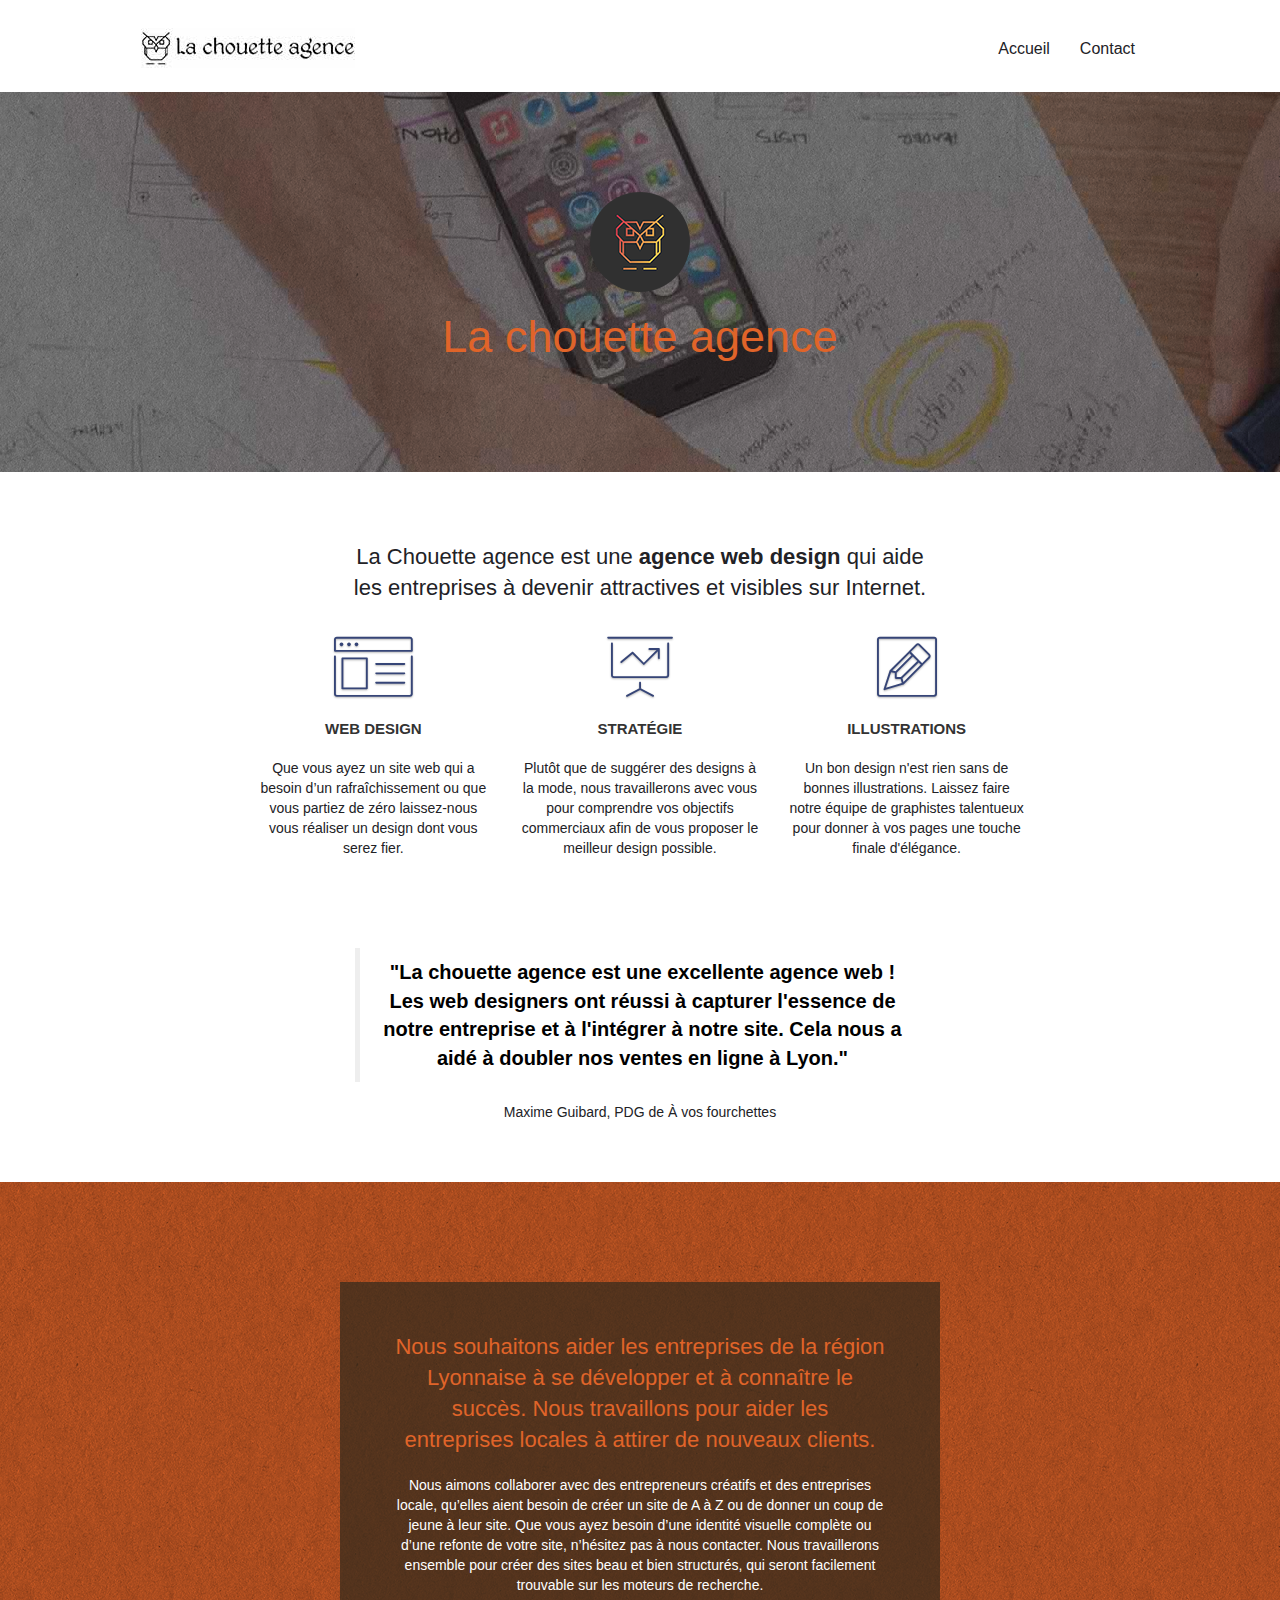
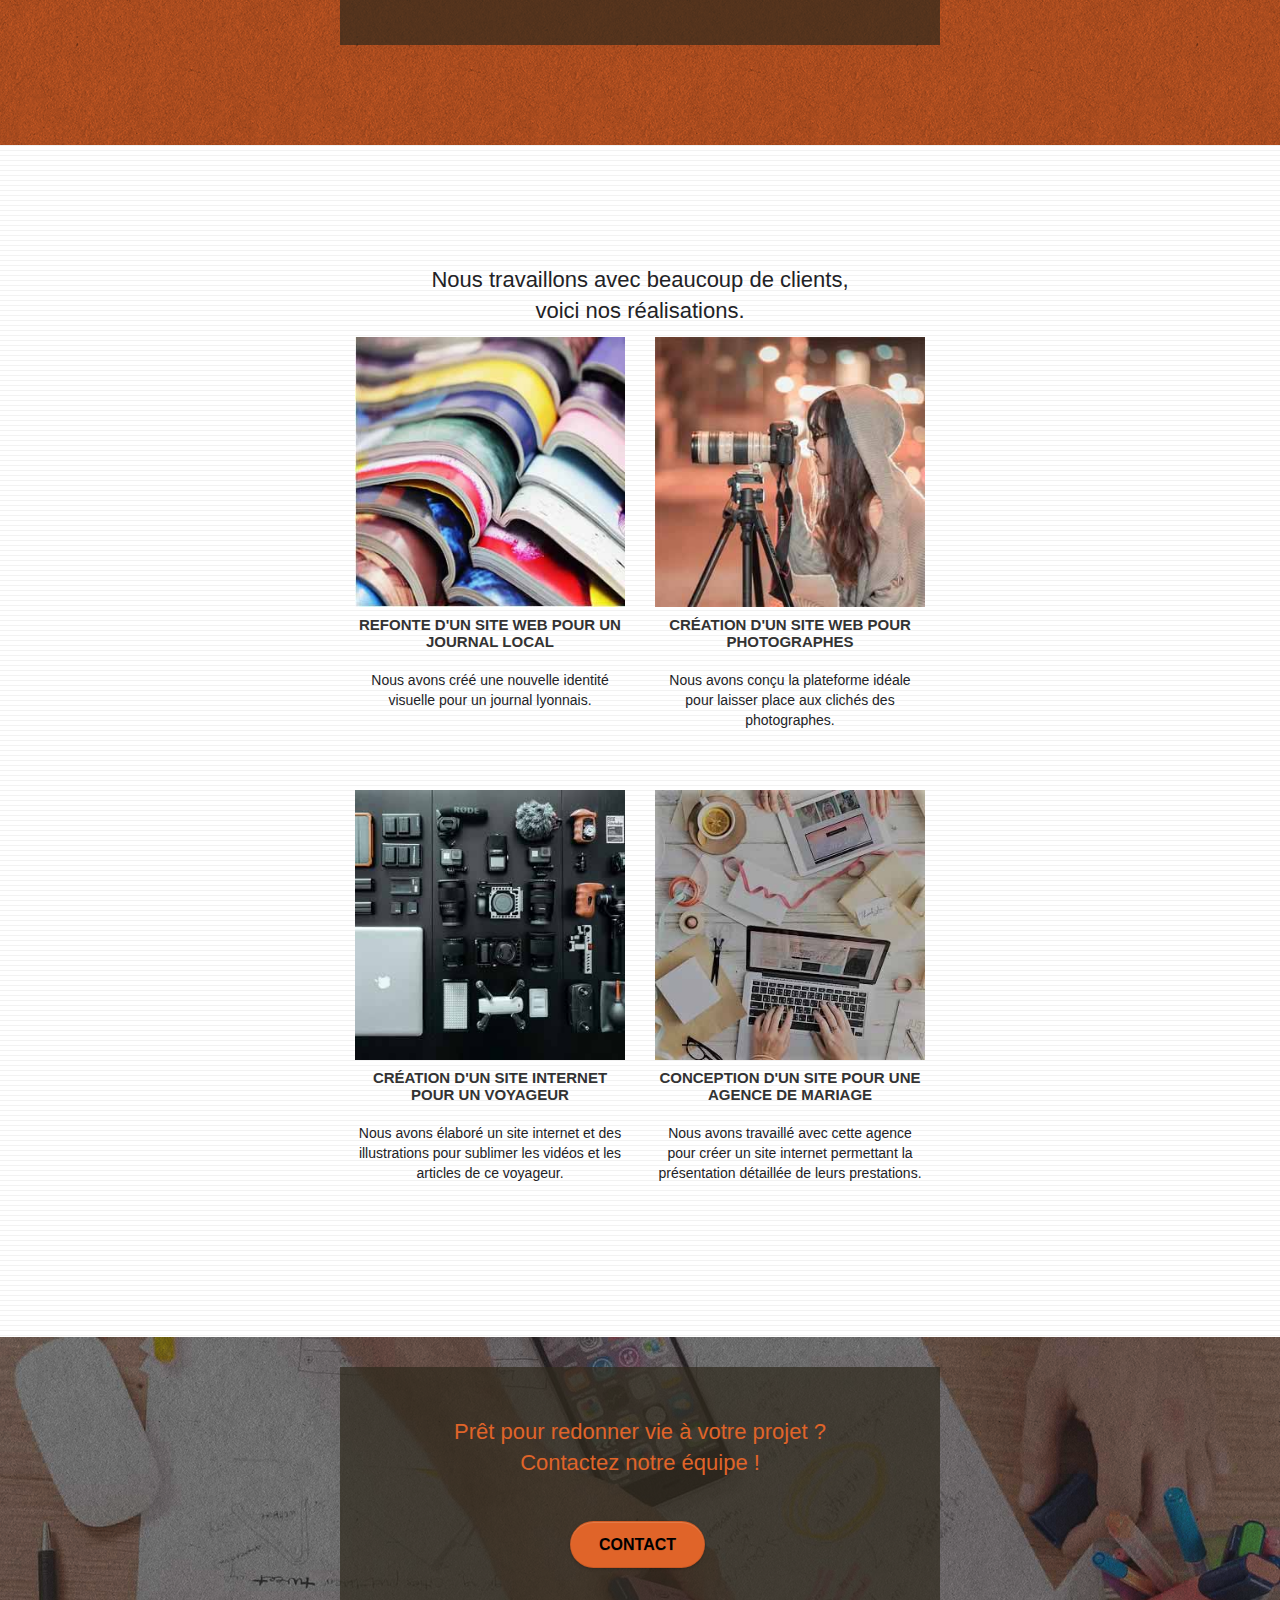
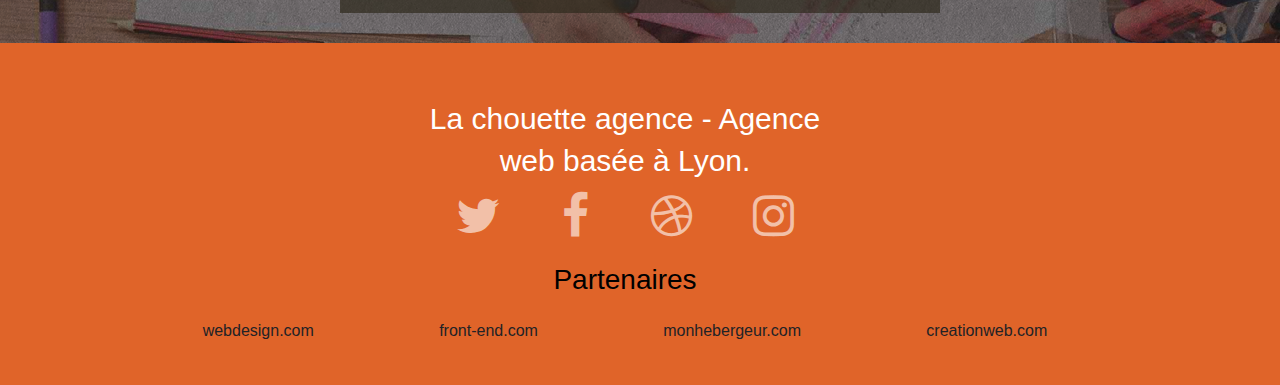
==== index.html @ 9fcbf075 "minify css" ====
<!doctype html>
<html lang="fr">
<head>
    <meta charset="utf-8">
    <meta name="keywords" content="agence design, web design, conception site web, Lyon, la chouette agence, agence web design, création site web, refonte site web, conception site internet ">
    <meta name="description" content="La Chouette Agence est une agence web design situé à Lyon. Vous souhaitez devenir attractif et visible sur Internet, attirer de nouveaux clients ? Notre équipe d'expert est à votre disposition pour vous conseiller.">
    <meta name="viewport" content="width=device-width, initial-scale=1.0, viewport-fit=cover">
    <link rel="shortcut icon" type="image/jpg" href="img/favicon.jpg">

    <link rel="stylesheet" type="text/css" href="css/bootstrap.min.css">
    <link rel="stylesheet" type="text/css" href="style.min.css">
    <link rel="stylesheet" type="text/css" href="css/font-awesome.min.css">
    <link rel="stylesheet" type="text/css" href="css/et-line.min.css">

    <script src="js/jquery-2.1.0.min.js" defer></script>
    <script src="js/bootstrap.min.js" defer></script>
    <script src="js/blocs.min.js" defer></script>

    <title>La Chouette Agence : Agence Web Design Lyonnaise</title>


    <!-- Analytics -->

    <!-- Analytics END -->

</head>
<body>
<!-- Principal conteneur -->
<div class="page-container">

    <!-- bloc-0 -->
    <header class="bloc bgc-white l-bloc " id="bloc-0" role="banner">
        <div class="container bloc-sm">
            <div class="navbar row">
                <div class="navbar-header">
                    <a role="button" class="navbar-brand" href="index.html"><img src="img/la-chouette-agence.jpg" alt="La chouette agence"/></a>
                    <button id="nav-toggle" type="button" class="ui-navbar-toggle navbar-toggle" data-toggle="collapse" data-target=".navbar-1" aria-label="bouton de navigation">
                        <span class="sr-only">Toggle navigation</span><span class="icon-bar"></span><span class="icon-bar"></span><span class="icon-bar"></span>
                    </button>
                </div>
                <nav class="collapse navbar-collapse navbar-1 special-dropdown-nav" role="navigation">
                    <ul class="site-navigation nav navbar-nav">
                        <li>
                            <a href="index.html">Accueil</a>
                        </li>
                        <li>
                            <a href="contact.html">Contact</a>
                        </li>
                    </ul>
                </nav>
            </div>
        </div>
    </header>
    <!-- bloc-0 END -->

    <!-- bloc-1-presentation -->
    <section role="region" aria-label="Bannière de présentation" class="bloc  bloc-lg bg-banniere  bg-t-edge bloc-bg-texture texture-paper b-parallax" id="bloc-1-hero">
        <img src="img/logo.png" class="center-block image-resize-mode" alt="Logo La Chouette Agence"/>
        <h1 class="text-center hero-bloc-text tc-white ">La chouette agence</h1>
    </section>
    <!-- bloc-1-presentation END -->

    <!-- bloc-2-services -->
    <section role="region" aria-label="services" class="bloc bgc-white l-bloc container bloc-md" id="bloc-2-services">

        <h2 class="col-sm-12 text-center">La Chouette agence est une <strong>agence web design</strong> qui aide<br> les entreprises à
            devenir attractives et visibles sur Internet.</h2>
        <div class="row voffset-lg med-width-whitespace">
            <article class="col-sm-4 text-center">
                <span class="et-icon-browser sm-shadow icon-dark-slate-blue icons icon-lg"></span>
                <h3 class="mg-md">Web design</h3>
                <p>Que vous ayez un site web qui a besoin d&rsquo;un rafraîchissement ou que vous partiez de zéro laissez-nous vous réaliser un design dont vous serez fier.</p>
            </article>
            <article class="col-sm-4 text-center">
                <span class="et-icon-presentation sm-shadow icon-dark-slate-blue icons icon-lg"></span>
                <h3 class="mg-md ">Stratégie</h3>
                <p>Plutôt que de suggérer des designs à la mode, nous travaillerons avec vous pour comprendre vos
                    objectifs commerciaux afin de vous proposer le meilleur design possible.</p>
            </article>
            <article class="col-sm-4 text-center">
                <span class="et-icon-edit sm-shadow icon-dark-slate-blue icons icon-lg"></span>
                <h3 class="mg-md">
                    Illustrations
                </h3>
                <p>Un bon design n'est rien sans de bonnes illustrations. Laissez faire notre équipe de graphistes talentueux pour donner à vos pages une touche finale d'élégance.</p>
            </article>
        </div>
        <article class="row voffset-lg voffset col-xs-12 col-md-8 col-md-offset-2 text-center">
            <blockquote>"La chouette agence est une excellente agence web ! Les web designers ont réussi à capturer l'essence de notre entreprise et à l'intégrer à notre site. Cela nous a aidé à doubler nos ventes en ligne à
                Lyon." </blockquote>
            <p>Maxime Guibard, PDG de À vos fourchettes</p>
        </article>
    </section>
    <!-- bloc-2-services END -->

    <!-- bloc-3-what-i-do -->
    <section role="region" aria-label="que faisons nous" class="bloc tc-white bgc-atomic-tangerine bg-presentation d-bloc bloc-bg-texture texture-paper b-parallax"
             id="bloc-3-what-i-do">
        <div class="container bloc-lg">
            <div class="row tight-width-whitespace black-background">
                <div class="col-sm-12">
                    <h2 class="mg-md text-center tc-white">
                        Nous souhaitons aider les entreprises de la région Lyonnaise à se développer et à connaître le
                        succès. Nous travaillons pour aider les entreprises locales à attirer de nouveaux clients.
                    </h2>
                    <p class="text-center white">
                        Nous aimons collaborer avec des entrepreneurs créatifs et des entreprises locale, qu’elles aient
                        besoin de créer un site de A à Z ou de donner un coup de jeune à leur site. Que vous ayez besoin
                        d’une identité visuelle complète ou d’une refonte de votre site, n’hésitez pas à nous contacter.
                        Nous travaillerons ensemble pour créer des sites beau et bien structurés, qui seront facilement
                        trouvable sur les moteurs de recherche.</p>
                </div>
            </div>
        </div>
    </section>
    <!-- bloc-3-what-i-do END -->

    <!-- bloc-4-portfolio -->
    <section role="region" aria-label="portfolio" class="bloc bgc-white bg-lines-h2-bg bg-repeat l-bloc" id="bloc-4-portfolio">
        <div class="container bloc-lg">
            <div class="col-sm-12">
                <h2 class="row text-center">Nous travaillons avec beaucoup de clients,<br>voici nos réalisations.</h2>
            </div>
            <div class="row tight-width-whitespace portfolio-row">
                <article class="col-sm-6">
                    <a href="#" data-lightbox="img/1.jpg" data-gallery-id="gallery-1"
                       data-caption="Refonte d'un site web pour un journal local" data-frame="snapshot-lb"><img
                            src="img/1.jpg" alt="Livres" class="img-responsive "/></a>
                    <h3 class="mg-md text-center">
                        Refonte d'un site web pour un journal local
                    </h3>
                    <p class="text-center">
                        Nous avons créé une nouvelle identité visuelle pour un journal lyonnais.
                    </p>
                </article>
                <article class="col-sm-6">
                    <a href="#" data-lightbox="img/2.jpg" data-gallery-id="gallery-1"
                       data-caption="Création d'un site web pour photographes" data-frame="snapshot-lb"><img
                            src="img/2.jpg"
                            class="img-responsive portfolio-thumb"
                            alt="Photographe"/></a>
                    <h3 class="mg-md text-center">
                        Création d'un site web pour photographes
                    </h3>
                    <p class="text-center">
                        Nous avons conçu la plateforme idéale pour laisser place aux clichés des photographes.
                    </p>
                </article>
            </div>
            <div class="row tight-width-whitespace portfolio-row">
                <article class="col-sm-6">
                    <a href="#" data-lightbox="img/3.jpg" data-gallery-id="gallery-1"
                       data-caption="Création d'un site internet pour un voyageur" data-frame="snapshot-lb"><img
                            src="img/3.jpg" class="img-responsive portfolio-thumb" alt="Matériel et composants"/></a>
                    <h3 class="mg-md text-center">
                        Création d'un site internet pour un voyageur
                    </h3>
                    <p class="text-center">
                        Nous avons élaboré un site internet et des illustrations pour sublimer les vidéos et les
                        articles de
                        ce voyageur.
                    </p>
                </article>
                <article class="col-sm-6">
                    <a href="#" data-lightbox="img/4.jpg" data-gallery-id="gallery-1"
                       data-caption="Conception d'un site pour une agence de mariage" data-frame="snapshot-lb"><img
                            src="img/4.jpg" class="img-responsive portfolio-thumb" alt="Travail sur ordinateur"/></a>
                    <h3 class="mg-md text-center">
                        Conception d'un site pour une agence de mariage
                    </h3>
                    <p class="text-center">
                        Nous avons travaillé avec cette agence pour créer un site internet permettant la présentation
                        détaillée de leurs prestations.
                    </p>
                </article>
            </div>
        </div>
    </section>
    <!-- bloc-4-portfolio END -->

    <!-- bloc-5-cta -->
    <section role="region" aria-label="Contactez nous" class="bloc bgc-dark-slate-blue bg-banniere d-bloc bloc-bg-texture texture-paper" id="bloc-5-cta">
        <div class=" container">
            <div class="row tight-width-whitespace black-background">
                <h2 class="row mg-md text-center tc-white">Prêt pour redonner vie à votre projet ?<br>Contactez notre équipe !</h2>
                <div class="col-sm-12 text-center">
                    <a href="contact.html" class="btn btn-atomic-tangerine btn-clean btn-rd btn-lg cta-hero">Contact</a>
                </div>
            </div>
        </div>
    </section>
    <!-- bloc-5-cta END -->

    <!-- Footer - bloc-8 -->
    <footer class="bloc bgc-atomic-tangerine d-bloc" id="bloc-8" role="contentinfo">
        <div class="container bloc-sm">
            <div class="row col-sm-12">

                <section role="region" aria-label="icon social" id="social_icon" class="row row-no-gutters social">
                    <h2 class="text-center white">La chouette agence - Agence web basée à Lyon.</h2>
                    <div id="social_icon_contenaire">
                        <div class=" text-center">
                            <a class="social" href="https://twitter.com" rel="noopener noreferrer" target="_blank"><span class="fa fa-twitter icon-md"></span></a>
                        </div>
                        <div class="text-center">
                            <a class="social" href="https://www.facebook.com" rel="noopener noreferrer" target="_blank"><span class="fa fa-facebook icon-md"></span></a>
                        </div>
                        <div class="text-center">
                            <a class="social" href="https://dribbble.com" rel="noopener noreferrer" target="_blank"><span class="fa fa-dribbble icon-md"></span></a>
                        </div>
                        <div class="text-center">
                            <a class="social" href="https://www.instagram.com" rel="noopener noreferrer" target="_blank"><span class="fa fa-instagram icon-md"></span></a>
                        </div>
                    </div>
                </section>
                <section role="region" aria-label="partenaire" id="partner" class="row">
                    <p class="text-center">Partenaires</p>
                    <ul class="text-center col-sm-12">
                        <li><a href="http://www.webdesign.com" target="_blank" rel="noopener noreferrer">webdesign.com</a></li>
                        <li><a href="http://www.front-end.com" target="_blank" rel="noopener noreferrer">front-end.com</a></li>
                        <li><a href="http://www.monhebergeur.com" target="_blank" rel="noopener noreferrer">monhebergeur.com</a></li>
                        <li><a href="http://www.creationweb.com" target="_blank" rel="noopener noreferrer">creationweb.com</a></li>
                    </ul>
                </section>
            </div>
        </div>
    </footer>
    <!-- Footer - bloc-8 END -->

</div>
<!-- Principal conteneur END -->


</body>
</html>
---- style.min.css ----
body{margin:0;padding:0;background:#fff;overflow-x:hidden;-webkit-font-smoothing:antialiased;-moz-osx-font-smoothing:grayscale}a,button{transition:all .3s ease-in-out;outline:0!important}a:hover{text-decoration:none;cursor:pointer}#page-loading-blocs-notifaction{position:fixed;top:0;bottom:0;width:100%;z-index:100000;background:#fff url(img/pageload-spinner.gif) no-repeat center center}.bloc{width:100%;clear:both;background:50% 50% no-repeat;padding:0 50px;-webkit-background-size:cover;-moz-background-size:cover;-o-background-size:cover;background-size:cover;position:relative}.bloc .container{padding-left:0;padding-right:0}.bloc-lg{padding:100px 50px}.bloc-md{padding:50px}.bloc-sm{padding:20px 50px}.bg-b-edge,.bg-bl-edge,.bg-br-edge,.bg-center,.bg-l-edge,.bg-r-edge,.bg-repeat,.bg-t-edge,.bg-tl-edge,.bg-tr-edge{-webkit-background-size:auto!important;-moz-background-size:auto!important;-o-background-size:auto!important;background-size:auto!important}.bg-repeat{background:repeat}.bg-t-edge{background:top no-repeat}.bloc-bg-texture::before{content:"";background-size:2px 2px;position:absolute;top:0;bottom:0;left:0;right:0}.texture-paper::before{background:url(img/texture-paper.png);background-size:280px 280px;z-index:-1}.b-parallax{background-attachment:fixed}.d-bloc{color:rgba(255,255,255,.7)}.d-bloc button:hover{color:rgba(255,255,255,.9)}.d-bloc .icon-round,.d-bloc .icon-rounded,.d-bloc .icon-semi-rounded-a,.d-bloc .icon-semi-rounded-b,.d-bloc .icon-square{border-color:rgba(255,255,255,.9)}.d-bloc .divider-h span{border-color:rgba(255,255,255,.2)}.d-bloc .a-btn,.d-bloc .navbar a,.d-bloc .navbar-brand,.d-bloc a .icon-lg,.d-bloc a .icon-md,.d-bloc a .icon-sm,.d-bloc a .icon-xl,.d-bloc h1 a,.d-bloc h2 a,.d-bloc h3 a,.d-bloc h4 a,.d-bloc h5 a,.d-bloc h6 a,.d-bloc p a{color:rgba(255,255,255,.6)}.d-bloc .a-btn:hover,.d-bloc .navbar a:hover,.d-bloc .navbar-brand:hover,.d-bloc a:hover .icon-lg,.d-bloc a:hover .icon-md,.d-bloc a:hover .icon-sm,.d-bloc a:hover .icon-xl,.d-bloc h1 a:hover,.d-bloc h2 a:hover,.d-bloc h3 a:hover,.d-bloc h4 a:hover,.d-bloc h5 a:hover,.d-bloc h6 a:hover,.d-bloc p a:hover{color:#fff}.d-bloc .navbar-toggle .icon-bar{background:#fff}.d-bloc .btn-wire,.d-bloc .btn-wire:hover{color:#fff;border-color:#fff}.d-bloc .panel{color:rgba(0,0,0,.5)}.d-bloc .panel button:hover{color:rgba(0,0,0,.7)}.d-bloc .panel icon{border-color:rgba(0,0,0,.7)}.d-bloc .panel .divider-h span{border-color:rgba(0,0,0,.1)}.d-bloc .panel .a-btn{color:rgba(0,0,0,.6)}.d-bloc .panel .a-btn:hover{color:#000}.d-bloc .panel .btn-wire,.d-bloc .panel .btn-wire:hover{color:rgba(0,0,0,.7);border-color:rgba(0,0,0,.3)}.d-bloc .panel,.l-bloc{color:rgba(0,0,0,.5)}.d-bloc .panel button:hover,.l-bloc button:hover{color:rgba(0,0,0,.7)}.l-bloc .icon-round,.l-bloc .icon-rounded,.l-bloc .icon-semi-rounded-a,.l-bloc .icon-semi-rounded-b,.l-bloc .icon-square{border-color:rgba(0,0,0,.7)}.d-bloc .panel .divider-h span,.l-bloc .divider-h span{border-color:rgba(0,0,0,.1)}.d-bloc .panel .a-btn,.l-bloc .a-btn,.l-bloc .navbar a,.l-bloc .navbar-brand,.l-bloc a .icon-lg,.l-bloc a .icon-md,.l-bloc a .icon-sm,.l-bloc a .icon-xl,.l-bloc h1 a,.l-bloc h2 a,.l-bloc h3 a,.l-bloc h4 a,.l-bloc h5 a,.l-bloc h6 a,.l-bloc p a{color:rgba(0,0,0,.6)}.d-bloc .panel .a-btn:hover,.l-bloc .a-btn:hover,.l-bloc .navbar a:hover,.l-bloc .navbar-brand:hover,.l-bloc a:hover .icon-lg,.l-bloc a:hover .icon-md,.l-bloc a:hover .icon-sm,.l-bloc a:hover .icon-xl,.l-bloc h1 a:hover,.l-bloc h2 a:hover,.l-bloc h3 a:hover,.l-bloc h4 a:hover,.l-bloc h5 a:hover,.l-bloc h6 a:hover,.l-bloc p a:hover{color:#000}.l-bloc .navbar-toggle .icon-bar{color:rgba(0,0,0,.6)}.d-bloc .panel .btn-wire,.d-bloc .panel .btn-wire:hover,.l-bloc .btn-wire,.l-bloc .btn-wire:hover{color:rgba(0,0,0,.7);border-color:rgba(0,0,0,.3)}.voffset{margin-top:30px}.voffset-lg{margin-top:80px}.row-no-gutters{margin-right:0;margin-left:0}.row.row-no-gutters>[class*=" col-"],.row.row-no-gutters>[class^=col-]{padding-right:0;padding-left:0}#bloc-1-hero h1{font-size:45px}.navbar{margin-bottom:0;z-index:1}.navbar-brand{height:auto;padding:3px 15px;font-size:25px;font-weight:400;font-weight:600;line-height:44px}.navbar-brand img{max-height:200px;margin:0 5px 0 0;display:inline}.navbar-brand img[src$=svg]{min-width:100px}.nav-center .navbar-brand img{margin:0}.navbar .nav{padding-top:2px;margin-right:-16px;float:right;z-index:1}.nav>li{float:left;margin-top:4px;font-size:16px}.navbar-nav .open .dropdown-menu>li>a{text-align:inherit}.nav>li a:focus,.nav>li a:hover{background:0 0}.navbar-toggle{margin:10px 10px 0 0;border:0}.navbar-toggle:hover{background:0 0!important}.navbar-toggle .icon-bar{background-color:rgba(0,0,0,.5);width:26px}.nav-invert .navbar .nav{float:left}.nav-invert .navbar-brand,.nav-invert .navbar-header{float:right;position:relative;z-index:2}@media (min-width:768px){.site-navigation{position:absolute;top:50%;right:20px;transform:translate(0,-50%);-webkit-transform:translateY(-50%)}.nav>li .dropdown-menu a,.nav>li .dropdown-menu a:hover{color:#484848}.nav-invert .site-navigation{left:0;right:0}.nav-center{text-align:center}.nav-center .navbar-header{width:100%}.nav-center .nav>li,.nav-center .navbar-brand,.nav-center .navbar-header{float:none;display:inline-block}.nav-center .site-navigation{position:relative;width:100%;right:0;margin-right:0;margin-top:20px}.nav-center.mini-nav .navbar-toggle{float:none;margin:10px auto 0}}.nav>li>.dropdown a{background:0 0!important;display:block;padding:14px 15px}nav .caret{margin:0 5px}.dropdown-menu .dropdown-menu{top:-8px;left:100%}.dropdown-menu .dropmenu-flow-right{top:100%;left:0;margin-left:-1px;border-top-left-radius:0;border-top-right-radius:0}.dropdown-menu .dropdown span{border:4px solid #000;border-top-color:transparent;border-right-color:transparent;border-bottom-color:transparent;margin:6px -5px 0 0!important;float:right}.mg-md{margin-top:10px;margin-bottom:20px}.mg-lg{margin-top:10px;margin-bottom:40px}.btn{margin:0 5px 5px 0}.btn.pull-right{margin:0 0 5px 5px}.btn-d,.btn-d:focus,.btn-d:hover{color:#fff;background:rgba(0,0,0,.3)}button{outline:0!important}.btn-rd{border-radius:40px}.btn-clean{border:1px solid rgba(0,0,0,.08);border-bottom-color:rgba(0,0,0,.1);text-shadow:0 1px 0 rgba(0,0,1,.1);box-shadow:0 1px 3px rgba(0,0,1,.25),inset 0 1px 0 0 rgba(255,255,255,.15)}.icon-md{font-size:48px!important}.icon-lg{font-size:60px!important}.sm-shadow{text-shadow:0 1px 2px rgba(0,0,0,.3)}.panel-sq,.panel-sq .panel-footer,.panel-sq .panel-heading{border-radius:0}.panel-rd{border-radius:30px}.panel-rd .panel-heading{border-radius:29px 29px 0 0}.panel-rd .panel-footer{border-radius:0 0 29px 29px}.form-control{border-color:rgba(0,0,0,.1);box-shadow:none}a[data-lightbox]{position:relative;display:block;text-align:center}a[data-lightbox]:hover::before{content:"+";font-family:HelveticaNeue-Light,"Helvetica Neue Light","Helvetica Neue",Helvetica,Arial;font-size:32px;width:50px;height:50px;margin-left:-25px;border-radius:50%;background:rgba(0,0,0,.6);color:#fff;font-weight:100;z-index:1;position:absolute;top:50%;transform:translateY(-50%);-webkit-transform:translateY(-50%)}a[data-lightbox]:hover img{opacity:.6;-webkit-animation-fill-mode:none;animation-fill-mode:none}#lightbox-modal{display:flex;align-items:center}#lightbox-modal .modal-dialog{width:90%;max-width:900px;margin:0 auto 0}#lightbox-modal .modal-dialog img{max-height:90vh;margin:0 auto}.lightbox-caption{padding:20px;color:#fff;background:rgba(0,0,0,.5);position:absolute;left:15px;right:15px;bottom:5px}.close-lightbox{color:#fff;font-size:30px;position:absolute;top:20px;right:20px;z-index:20;background:rgba(0,0,0,.5);border:none;line-height:30px;padding:0 9px 5px;opacity:.3}.close-lightbox:hover,.next-lightbox:hover,.prev-lightbox:hover{opacity:1;color:#fff}.next-lightbox,.prev-lightbox{font-size:20px;color:rgba(255,255,255,.9);background:rgba(0,0,0,.5);transition:all .2s ease-in-out;position:absolute;top:45%;z-index:1;opacity:.4}.next-lightbox{padding:6px 8px 1px 13px;right:25px}.prev-lightbox{padding:6px 13px 1px 10px;left:25px}.snapshot-lb .modal-body{padding-bottom:45px}.snapshot-lb .lightbox-caption{padding:0;color:rgba(0,0,0,.5);background:0 0}.btn,a,h1,h2,h3,h4,h5,h6,label,p{font-family:helvetica;font-weight:400;color:#222226!important}.container{max-width:1000px}.hero-bloc-text{font-size:45px}.hero-bloc-text-sub{font-size:36px}.statement-bloc-text{line-height:26px;font-style:italic;font-size:20px;text-align:center;font-weight:lighter;max-width:520px;margin:auto auto auto auto}p{font-size:14px}.tight-width-whitespace{max-width:600px;margin:auto auto auto auto}.h1{font-size:20px;font-family:"Open Sans"}.cta-hero{margin-top:22px;color:#fff!important;text-transform:uppercase;padding:12px 28px 12px 28px;font-size:16px;font-weight:700}.social{max-width:400px;margin:auto auto auto auto}h2{font-size:22px;line-height:1.4em}h3{font-size:15px;text-transform:uppercase;font-weight:700;color:#333!important}.med-width-whitespace{max-width:800px;margin:auto auto auto auto;box-shadow:0 0 0 #000}h1{color:#333!important}h4{color:#333!important}.icons{margin-bottom:14px;margin-top:24px}.white{color:#fff!important}.portfolio-thumb{margin-bottom:24px}.portfolio-row{margin-bottom:44px;margin-top:50px}.avatar{box-shadow:0 4px 9px rgba(0,0,0,.3)}.black-background{background-color:rgba(47,41,28,.7);padding:40px 40px 40px 40px}.bold-link{font-weight:900;text-decoration:underline!important}.bgc-white{background-color:#fff}.bgc-dark-slate-blue{background-color:#364577}.bgc-atomic-tangerine{background-color:#e06429}.tc-white{color:#e06429!important}.btn-atomic-tangerine{background:#e06429;color:#000!important}.btn-atomic-tangerine:hover{background:#773a13!important;color:#fff!important}.btn-atomic-tangerine:focus{background:#773a13!important;color:#fff!important}.ltc-white{color:#fff!important}.ltc-white:hover{color:#ccc!important}.ltc-atomic-tangerine{color:#e06429!important}.ltc-atomic-tangerine:hover{color:#c27956!important}.icon-dark-slate-blue{color:#364577!important;border-color:#364577!important}.bg-dots-bg{background-image:url(img/dots-bg.png);z-index:1}.bg-lines-h2-bg{background-image:url(img/lines-h2-bg.png)}.bg-banniere{background-image:url(img/la-chouette-agence-banniere.jpg);z-index:0}.bg-presentation{background-image:url(img/image-de-presentation.jpg);z-index:0}header .navbar-header a:focus{border:solid #000 1px}nav a:focus,nav a:hover{background:#e06429!important}#bloc-2-services article:last-child blockquote{font-weight:700;font-size:20px;color:#000}#bloc-2-services article:last-child p{font-size:14px}#form_1{width:65%;margin:0 auto 30px}#bloc-4-portfolio img{margin:auto}footer ul{display:flex;flex-direction:row;justify-content:space-around;flex-wrap:wrap;list-style:none}footer h2{font-size:30px}footer p{font-size:28px;color:#000!important}#social_icon{display:flex;flex-wrap:wrap;margin-top:15px;margin-bottom:20px}#social_icon_contenaire{width:100%;display:flex;justify-content:space-around}a.social:focus span{color:#fff}#partner a{display:inline-block;font-size:16px;height:45px;padding:10px}#partner a:hover{text-decoration:underline}a[data-lightbox]:focus img{opacity:.6}#bloc-5-cta .container{padding:30px 0}#bloc-6 .container{padding:100px 0}@media (max-width:1024px){.bloc{padding-left:20px;padding-right:20px}.bloc-tile-2.full-width-bloc .container,.bloc-tile-3.full-width-bloc .container,.bloc-tile-4.full-width-bloc .container,.bloc.full-width-bloc{padding-left:0;padding-right:0}}@media (max-width:992px) and (min-width:768px){.navbar .nav{max-width:80%}.nav-center.navbar .nav{max-width:100%}}@media only screen and (min-device-width:768px) and (max-device-width:1024px) and (orientation:landscape){.b-parallax{background-attachment:scroll}}@media only screen and (min-device-width:1024px) and (max-device-width:1366px) and (-webkit-min-device-pixel-ratio:1.5){.b-parallax{background-attachment:scroll}}@media (max-width:991px){.container{width:100%}.b-parallax{background-attachment:scroll}#hero-bloc,.page-container{overflow-x:hidden;position:relative}.bloc{padding-left:constant(safe-area-inset-left);padding-right:constant(safe-area-inset-right)}.bloc-group,.bloc-group .bloc{display:block;width:100%}.bloc-fill-screen .fill-bloc-bottom-edge,.bloc-fill-screen .fill-bloc-top-edge{padding:0 20px;padding-left:constant(safe-area-inset-left);padding-right:constant(safe-area-inset-right)}}@media (max-width:767px){.page-container{overflow-x:hidden;position:relative}#disqus_thread,h1,h2,h3,h4,h5,h6,p{padding-left:10px!important;padding-right:10px!important}.b-parallax{background-attachment:scroll}.navbar .nav{padding-top:0;border-top:1px solid rgba(0,0,0,.2);float:none!important}.navbar.row{margin-left:0;margin-right:0}.site-navigation{position:inherit;transform:none;-webkit-transform:none;-ms-transform:none}.nav>li{margin-top:0;border-bottom:1px solid rgba(0,0,0,.1);background:rgba(0,0,0,.05);text-align:left;padding-left:15px;width:100%}.nav>li:hover{background:rgba(0,0,0,.08)}.dropdown .dropdown a .caret{float:none;margin:5px 0 0 10px!important;border:4px solid #000;border-bottom-color:transparent;border-right-color:transparent;border-left-color:transparent}#hero-bloc .navbar .nav{background:rgba(0,0,0,.8)}#hero-bloc .navbar .nav a{color:rgba(255,255,255,.6)}.hero{padding:50px 0}.hero-nav{left:-1px;right:-1px}.navbar-collapse{padding:0;overflow-x:hidden;-webkit-box-shadow:none;box-shadow:none}.navbar-brand img{max-height:40px;width:auto}.nav-invert .navbar-header{float:none;width:100%}.nav-invert .navbar-toggle{float:left;margin-left:10px}.bloc{padding-left:0;padding-right:0}.bloc-lg,.bloc-xl,.bloc-xxl{padding:40px 0}.bloc-md,.bloc-sm{padding-left:0;padding-right:0}.bloc-fill-screen .fill-bloc-bottom-edge,.bloc-fill-screen .fill-bloc-top-edge,.bloc-tile-2 .container,.bloc-tile-3 .container,.bloc-tile-4 .container{padding-left:0;padding-right:0}.a-block{padding:0 10px}.btn-dwn{display:none}.voffset{margin-top:5px}.voffset-md{margin-top:20px}.voffset-lg{margin-top:30px}form{padding:5px}.close-lightbox{display:inline-block}.blocsapp-device-iphone5{background-size:216px 425px;padding-top:60px;width:216px;height:425px}.blocsapp-device-iphone5 img{width:180px;height:320px}}@media (max-width:400px){.bloc{padding-left:0;padding-right:0}}@media (max-width:767px){.bloc-mob-center-text{text-align:center}blockquote{margin-left:10%}}
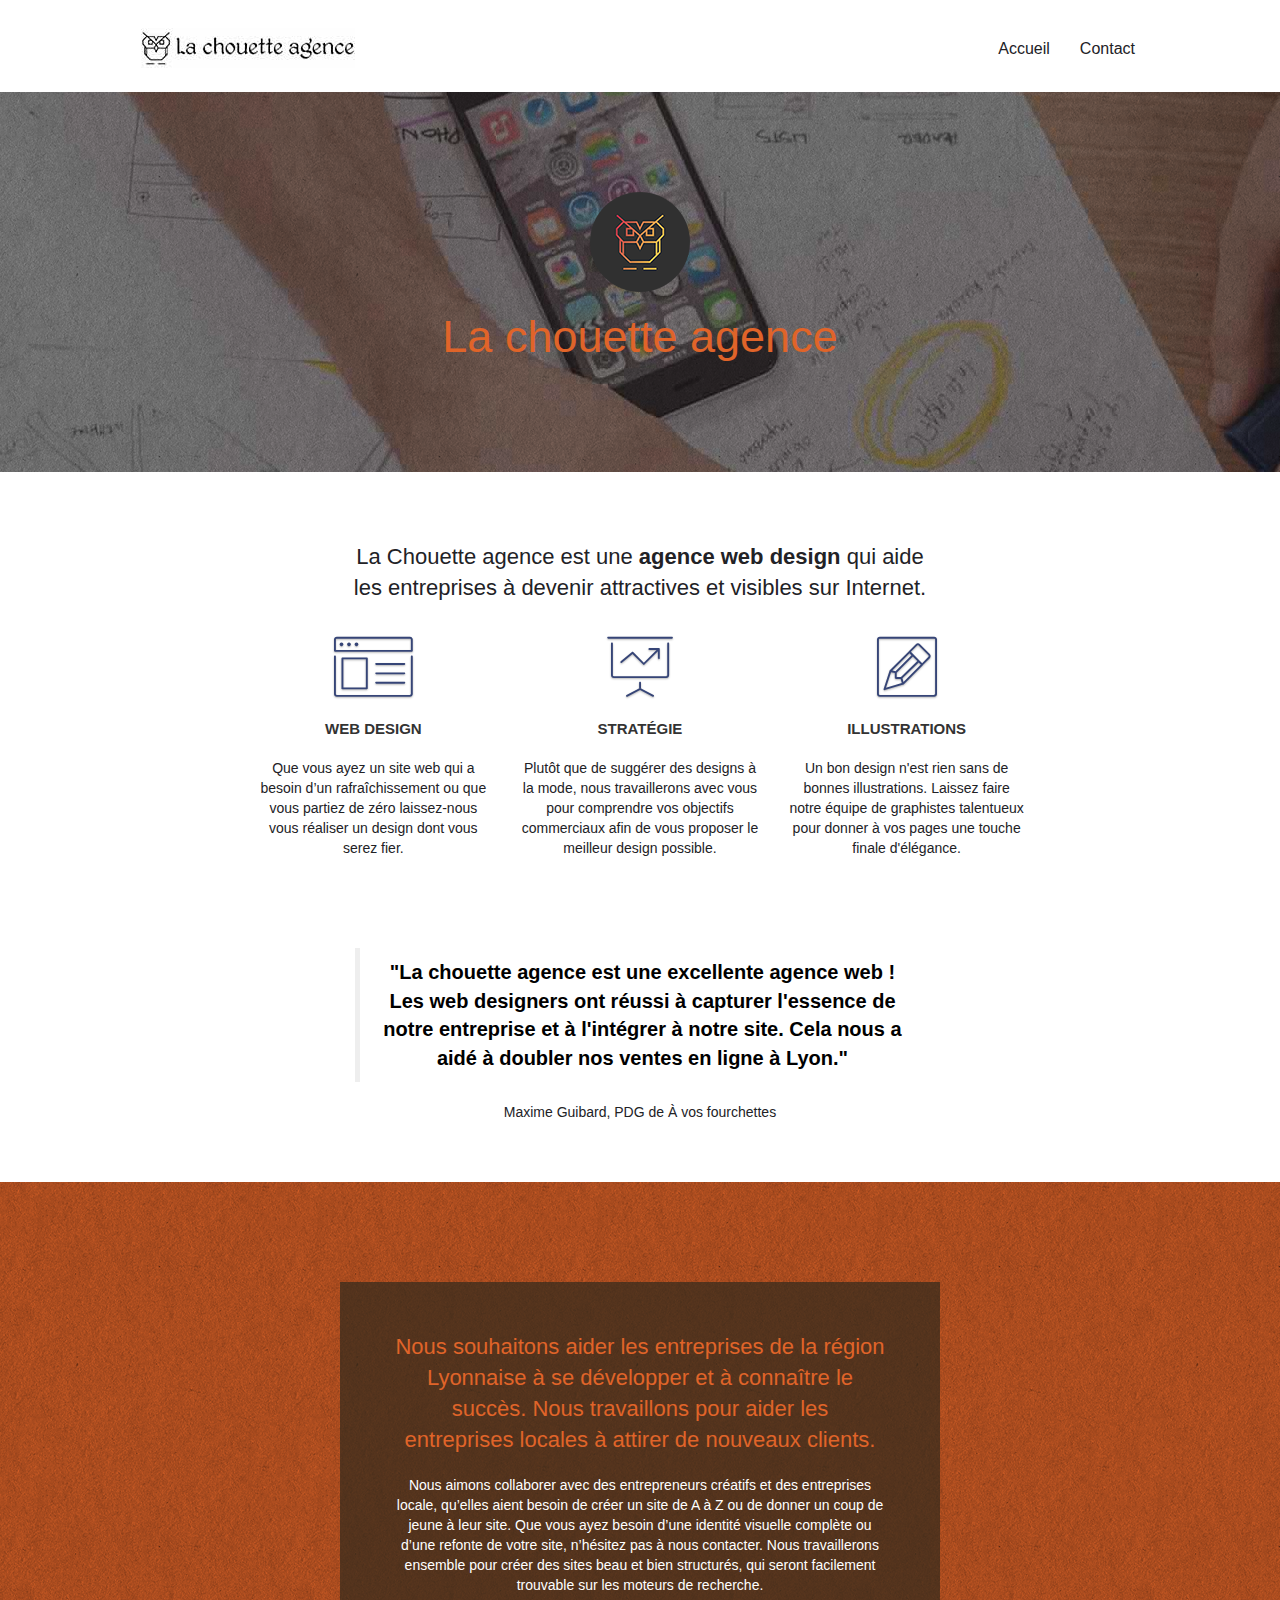
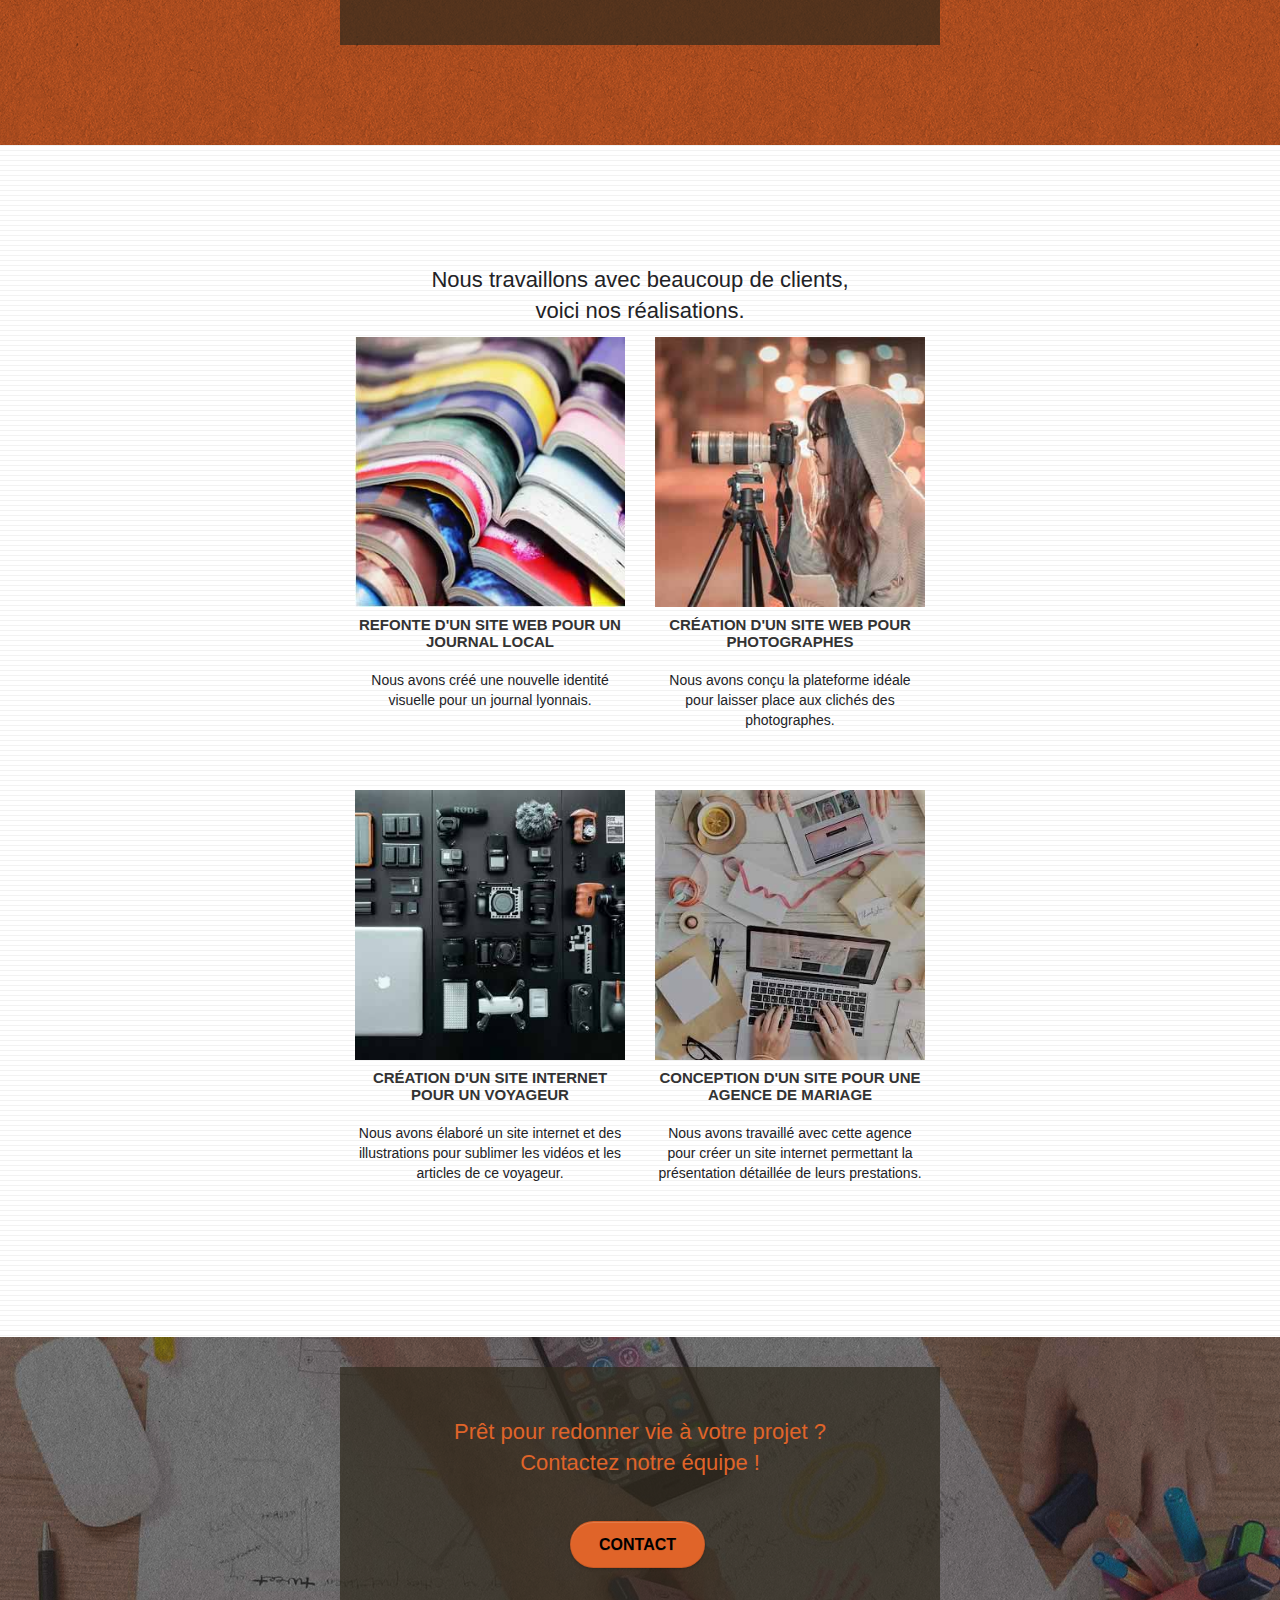
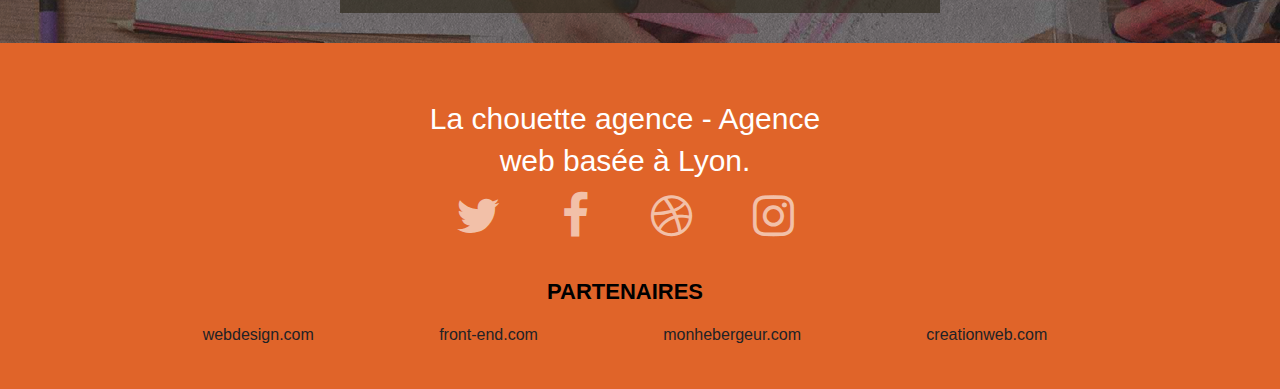
==== commit 8d6e2876: "correction mineur" ====
--- a/index.html
+++ b/index.html
@@ -2,7 +2,7 @@
 <html lang="fr">
 <head>
     <meta charset="utf-8">
-    <meta name="keywords" content="agence design, web design, conception site web, Lyon, la chouette agence, agence web design, création site web, refonte site web, conception site internet ">
+    <meta name="keywords" content="Entreprise webdesign Lyon, agence design, web design, conception site web, Lyon, la chouette agence, agence web design, création site web, refonte site web, conception site internet ">
     <meta name="description" content="La Chouette Agence est une agence web design situé à Lyon. Vous souhaitez devenir attractif et visible sur Internet, attirer de nouveaux clients ? Notre équipe d'expert est à votre disposition pour vous conseiller.">
     <meta name="viewport" content="width=device-width, initial-scale=1.0, viewport-fit=cover">
     <link rel="shortcut icon" type="image/jpg" href="img/favicon.jpg">
@@ -12,7 +12,7 @@
     <link rel="stylesheet" type="text/css" href="css/font-awesome.min.css">
     <link rel="stylesheet" type="text/css" href="css/et-line.min.css">
 
-    <script src="js/jquery-2.1.0.min.js" defer></script>
+    <script src="js/jquery-3.5.1.min.js" defer></script>
     <script src="js/bootstrap.min.js" defer></script>
     <script src="js/blocs.min.js" defer></script>
 
@@ -86,8 +86,7 @@
             </article>
         </div>
         <article class="row voffset-lg voffset col-xs-12 col-md-8 col-md-offset-2 text-center">
-            <blockquote>"La chouette agence est une excellente agence web ! Les web designers ont réussi à capturer l'essence de notre entreprise et à l'intégrer à notre site. Cela nous a aidé à doubler nos ventes en ligne à
-                Lyon." </blockquote>
+            <blockquote>"La chouette agence est une excellente agence web ! Les web designers ont réussi à capturer l'essence de notre entreprise et à l'intégrer à notre site. Cela nous a aidé à doubler nos ventes en ligne à Lyon." </blockquote>
             <p>Maxime Guibard, PDG de À vos fourchettes</p>
         </article>
     </section>
@@ -99,12 +98,9 @@
         <div class="container bloc-lg">
             <div class="row tight-width-whitespace black-background">
                 <div class="col-sm-12">
-                    <h2 class="mg-md text-center tc-white">
-                        Nous souhaitons aider les entreprises de la région Lyonnaise à se développer et à connaître le
-                        succès. Nous travaillons pour aider les entreprises locales à attirer de nouveaux clients.
-                    </h2>
-                    <p class="text-center white">
-                        Nous aimons collaborer avec des entrepreneurs créatifs et des entreprises locale, qu’elles aient
+                    <h2 class="mg-md text-center tc-white">Nous souhaitons aider les entreprises de la région Lyonnaise à se développer et à connaître le
+                        succès. Nous travaillons pour aider les entreprises locales à attirer de nouveaux clients.</h2>
+                    <p class="text-center white">Nous aimons collaborer avec des entrepreneurs créatifs et des entreprises locale, qu’elles aient
                         besoin de créer un site de A à Z ou de donner un coup de jeune à leur site. Que vous ayez besoin
                         d’une identité visuelle complète ou d’une refonte de votre site, n’hésitez pas à nous contacter.
                         Nous travaillerons ensemble pour créer des sites beau et bien structurés, qui seront facilement
@@ -135,16 +131,9 @@
                 </article>
                 <article class="col-sm-6">
                     <a href="#" data-lightbox="img/2.jpg" data-gallery-id="gallery-1"
-                       data-caption="Création d'un site web pour photographes" data-frame="snapshot-lb"><img
-                            src="img/2.jpg"
-                            class="img-responsive portfolio-thumb"
-                            alt="Photographe"/></a>
-                    <h3 class="mg-md text-center">
-                        Création d'un site web pour photographes
-                    </h3>
-                    <p class="text-center">
-                        Nous avons conçu la plateforme idéale pour laisser place aux clichés des photographes.
-                    </p>
+                       data-caption="Création d'un site web pour photographes" data-frame="snapshot-lb"><img src="img/2.jpg" class="img-responsive portfolio-thumb" alt="Photographe"/></a>
+                    <h3 class="mg-md text-center">Création d'un site web pour photographes</h3>
+                    <p class="text-center">Nous avons conçu la plateforme idéale pour laisser place aux clichés des photographes.</p>
                 </article>
             </div>
             <div class="row tight-width-whitespace portfolio-row">
@@ -152,26 +141,15 @@
                     <a href="#" data-lightbox="img/3.jpg" data-gallery-id="gallery-1"
                        data-caption="Création d'un site internet pour un voyageur" data-frame="snapshot-lb"><img
                             src="img/3.jpg" class="img-responsive portfolio-thumb" alt="Matériel et composants"/></a>
-                    <h3 class="mg-md text-center">
-                        Création d'un site internet pour un voyageur
-                    </h3>
-                    <p class="text-center">
-                        Nous avons élaboré un site internet et des illustrations pour sublimer les vidéos et les
-                        articles de
-                        ce voyageur.
-                    </p>
-                </article>
-                <article class="col-sm-6">
-                    <a href="#" data-lightbox="img/4.jpg" data-gallery-id="gallery-1"
-                       data-caption="Conception d'un site pour une agence de mariage" data-frame="snapshot-lb"><img
-                            src="img/4.jpg" class="img-responsive portfolio-thumb" alt="Travail sur ordinateur"/></a>
-                    <h3 class="mg-md text-center">
-                        Conception d'un site pour une agence de mariage
-                    </h3>
-                    <p class="text-center">
-                        Nous avons travaillé avec cette agence pour créer un site internet permettant la présentation
-                        détaillée de leurs prestations.
-                    </p>
+                    <h3 class="mg-md text-center">Création d'un site internet pour un voyageur</h3>
+                    <p class="text-center">Nous avons élaboré un site internet et des illustrations pour sublimer les vidéos et les
+                        articles de ce voyageur.</p>
+                </article>
+                <article class="col-sm-6">
+                    <a href="#" data-lightbox="img/4.jpg" data-gallery-id="gallery-1" data-caption="Conception d'un site pour une agence de mariage" data-frame="snapshot-lb"><img src="img/4.jpg" class="img-responsive portfolio-thumb" alt="Travail sur ordinateur"/></a>
+                    <h3 class="mg-md text-center">Conception d'un site pour une agence de mariage</h3>
+                    <p class="text-center">Nous avons travaillé avec cette agence pour créer un site internet permettant la présentation
+                        détaillée de leurs prestations.</p>
                 </article>
             </div>
         </div>
@@ -200,21 +178,21 @@
                     <h2 class="text-center white">La chouette agence - Agence web basée à Lyon.</h2>
                     <div id="social_icon_contenaire">
                         <div class=" text-center">
-                            <a class="social" href="https://twitter.com" rel="noopener noreferrer" target="_blank"><span class="fa fa-twitter icon-md"></span></a>
+                            <a class="social" href="https://twitter.com" rel="noopener noreferrer" target="_blank" aria-label="Lien Twitter"><span class="fa fa-twitter icon-md"></span></a>
                         </div>
                         <div class="text-center">
-                            <a class="social" href="https://www.facebook.com" rel="noopener noreferrer" target="_blank"><span class="fa fa-facebook icon-md"></span></a>
+                            <a class="social" href="https://www.facebook.com" rel="noopener noreferrer" target="_blank" aria-label="Lien Facebook"><span class="fa fa-facebook icon-md"></span></a>
                         </div>
                         <div class="text-center">
-                            <a class="social" href="https://dribbble.com" rel="noopener noreferrer" target="_blank"><span class="fa fa-dribbble icon-md"></span></a>
+                            <a class="social" href="https://dribbble.com" rel="noopener noreferrer" target="_blank" aria-label="Lien Dribbble"><span class="fa fa-dribbble icon-md"></span></a>
                         </div>
                         <div class="text-center">
-                            <a class="social" href="https://www.instagram.com" rel="noopener noreferrer" target="_blank"><span class="fa fa-instagram icon-md"></span></a>
+                            <a class="social" href="https://www.instagram.com" rel="noopener noreferrer" target="_blank" aria-label="Lien Instagram"><span class="fa fa-instagram icon-md"></span></a>
                         </div>
                     </div>
                 </section>
                 <section role="region" aria-label="partenaire" id="partner" class="row">
-                    <p class="text-center">Partenaires</p>
+                    <h3 class="text-center">Partenaires</h3>
                     <ul class="text-center col-sm-12">
                         <li><a href="http://www.webdesign.com" target="_blank" rel="noopener noreferrer">webdesign.com</a></li>
                         <li><a href="http://www.front-end.com" target="_blank" rel="noopener noreferrer">front-end.com</a></li>
--- a/style.min.css
+++ b/style.min.css
@@ -1 +1 @@
-body{margin:0;padding:0;background:#fff;overflow-x:hidden;-webkit-font-smoothing:antialiased;-moz-osx-font-smoothing:grayscale}a,button{transition:all .3s ease-in-out;outline:0!important}a:hover{text-decoration:none;cursor:pointer}#page-loading-blocs-notifaction{position:fixed;top:0;bottom:0;width:100%;z-index:100000;background:#fff url(img/pageload-spinner.gif) no-repeat center center}.bloc{width:100%;clear:both;background:50% 50% no-repeat;padding:0 50px;-webkit-background-size:cover;-moz-background-size:cover;-o-background-size:cover;background-size:cover;position:relative}.bloc .container{padding-left:0;padding-right:0}.bloc-lg{padding:100px 50px}.bloc-md{padding:50px}.bloc-sm{padding:20px 50px}.bg-b-edge,.bg-bl-edge,.bg-br-edge,.bg-center,.bg-l-edge,.bg-r-edge,.bg-repeat,.bg-t-edge,.bg-tl-edge,.bg-tr-edge{-webkit-background-size:auto!important;-moz-background-size:auto!important;-o-background-size:auto!important;background-size:auto!important}.bg-repeat{background:repeat}.bg-t-edge{background:top no-repeat}.bloc-bg-texture::before{content:"";background-size:2px 2px;position:absolute;top:0;bottom:0;left:0;right:0}.texture-paper::before{background:url(img/texture-paper.png);background-size:280px 280px;z-index:-1}.b-parallax{background-attachment:fixed}.d-bloc{color:rgba(255,255,255,.7)}.d-bloc button:hover{color:rgba(255,255,255,.9)}.d-bloc .icon-round,.d-bloc .icon-rounded,.d-bloc .icon-semi-rounded-a,.d-bloc .icon-semi-rounded-b,.d-bloc .icon-square{border-color:rgba(255,255,255,.9)}.d-bloc .divider-h span{border-color:rgba(255,255,255,.2)}.d-bloc .a-btn,.d-bloc .navbar a,.d-bloc .navbar-brand,.d-bloc a .icon-lg,.d-bloc a .icon-md,.d-bloc a .icon-sm,.d-bloc a .icon-xl,.d-bloc h1 a,.d-bloc h2 a,.d-bloc h3 a,.d-bloc h4 a,.d-bloc h5 a,.d-bloc h6 a,.d-bloc p a{color:rgba(255,255,255,.6)}.d-bloc .a-btn:hover,.d-bloc .navbar a:hover,.d-bloc .navbar-brand:hover,.d-bloc a:hover .icon-lg,.d-bloc a:hover .icon-md,.d-bloc a:hover .icon-sm,.d-bloc a:hover .icon-xl,.d-bloc h1 a:hover,.d-bloc h2 a:hover,.d-bloc h3 a:hover,.d-bloc h4 a:hover,.d-bloc h5 a:hover,.d-bloc h6 a:hover,.d-bloc p a:hover{color:#fff}.d-bloc .navbar-toggle .icon-bar{background:#fff}.d-bloc .btn-wire,.d-bloc .btn-wire:hover{color:#fff;border-color:#fff}.d-bloc .panel{color:rgba(0,0,0,.5)}.d-bloc .panel button:hover{color:rgba(0,0,0,.7)}.d-bloc .panel icon{border-color:rgba(0,0,0,.7)}.d-bloc .panel .divider-h span{border-color:rgba(0,0,0,.1)}.d-bloc .panel .a-btn{color:rgba(0,0,0,.6)}.d-bloc .panel .a-btn:hover{color:#000}.d-bloc .panel .btn-wire,.d-bloc .panel .btn-wire:hover{color:rgba(0,0,0,.7);border-color:rgba(0,0,0,.3)}.d-bloc .panel,.l-bloc{color:rgba(0,0,0,.5)}.d-bloc .panel button:hover,.l-bloc button:hover{color:rgba(0,0,0,.7)}.l-bloc .icon-round,.l-bloc .icon-rounded,.l-bloc .icon-semi-rounded-a,.l-bloc .icon-semi-rounded-b,.l-bloc .icon-square{border-color:rgba(0,0,0,.7)}.d-bloc .panel .divider-h span,.l-bloc .divider-h span{border-color:rgba(0,0,0,.1)}.d-bloc .panel .a-btn,.l-bloc .a-btn,.l-bloc .navbar a,.l-bloc .navbar-brand,.l-bloc a .icon-lg,.l-bloc a .icon-md,.l-bloc a .icon-sm,.l-bloc a .icon-xl,.l-bloc h1 a,.l-bloc h2 a,.l-bloc h3 a,.l-bloc h4 a,.l-bloc h5 a,.l-bloc h6 a,.l-bloc p a{color:rgba(0,0,0,.6)}.d-bloc .panel .a-btn:hover,.l-bloc .a-btn:hover,.l-bloc .navbar a:hover,.l-bloc .navbar-brand:hover,.l-bloc a:hover .icon-lg,.l-bloc a:hover .icon-md,.l-bloc a:hover .icon-sm,.l-bloc a:hover .icon-xl,.l-bloc h1 a:hover,.l-bloc h2 a:hover,.l-bloc h3 a:hover,.l-bloc h4 a:hover,.l-bloc h5 a:hover,.l-bloc h6 a:hover,.l-bloc p a:hover{color:#000}.l-bloc .navbar-toggle .icon-bar{color:rgba(0,0,0,.6)}.d-bloc .panel .btn-wire,.d-bloc .panel .btn-wire:hover,.l-bloc .btn-wire,.l-bloc .btn-wire:hover{color:rgba(0,0,0,.7);border-color:rgba(0,0,0,.3)}.voffset{margin-top:30px}.voffset-lg{margin-top:80px}.row-no-gutters{margin-right:0;margin-left:0}.row.row-no-gutters>[class*=" col-"],.row.row-no-gutters>[class^=col-]{padding-right:0;padding-left:0}#bloc-1-hero h1{font-size:45px}.navbar{margin-bottom:0;z-index:1}.navbar-brand{height:auto;padding:3px 15px;font-size:25px;font-weight:400;font-weight:600;line-height:44px}.navbar-brand img{max-height:200px;margin:0 5px 0 0;display:inline}.navbar-brand img[src$=svg]{min-width:100px}.nav-center .navbar-brand img{margin:0}.navbar .nav{padding-top:2px;margin-right:-16px;float:right;z-index:1}.nav>li{float:left;margin-top:4px;font-size:16px}.navbar-nav .open .dropdown-menu>li>a{text-align:inherit}.nav>li a:focus,.nav>li a:hover{background:0 0}.navbar-toggle{margin:10px 10px 0 0;border:0}.navbar-toggle:hover{background:0 0!important}.navbar-toggle .icon-bar{background-color:rgba(0,0,0,.5);width:26px}.nav-invert .navbar .nav{float:left}.nav-invert .navbar-brand,.nav-invert .navbar-header{float:right;position:relative;z-index:2}@media (min-width:768px){.site-navigation{position:absolute;top:50%;right:20px;transform:translate(0,-50%);-webkit-transform:translateY(-50%)}.nav>li .dropdown-menu a,.nav>li .dropdown-menu a:hover{color:#484848}.nav-invert .site-navigation{left:0;right:0}.nav-center{text-align:center}.nav-center .navbar-header{width:100%}.nav-center .nav>li,.nav-center .navbar-brand,.nav-center .navbar-header{float:none;display:inline-block}.nav-center .site-navigation{position:relative;width:100%;right:0;margin-right:0;margin-top:20px}.nav-center.mini-nav .navbar-toggle{float:none;margin:10px auto 0}}.nav>li>.dropdown a{background:0 0!important;display:block;padding:14px 15px}nav .caret{margin:0 5px}.dropdown-menu .dropdown-menu{top:-8px;left:100%}.dropdown-menu .dropmenu-flow-right{top:100%;left:0;margin-left:-1px;border-top-left-radius:0;border-top-right-radius:0}.dropdown-menu .dropdown span{border:4px solid #000;border-top-color:transparent;border-right-color:transparent;border-bottom-color:transparent;margin:6px -5px 0 0!important;float:right}.mg-md{margin-top:10px;margin-bottom:20px}.mg-lg{margin-top:10px;margin-bottom:40px}.btn{margin:0 5px 5px 0}.btn.pull-right{margin:0 0 5px 5px}.btn-d,.btn-d:focus,.btn-d:hover{color:#fff;background:rgba(0,0,0,.3)}button{outline:0!important}.btn-rd{border-radius:40px}.btn-clean{border:1px solid rgba(0,0,0,.08);border-bottom-color:rgba(0,0,0,.1);text-shadow:0 1px 0 rgba(0,0,1,.1);box-shadow:0 1px 3px rgba(0,0,1,.25),inset 0 1px 0 0 rgba(255,255,255,.15)}.icon-md{font-size:48px!important}.icon-lg{font-size:60px!important}.sm-shadow{text-shadow:0 1px 2px rgba(0,0,0,.3)}.panel-sq,.panel-sq .panel-footer,.panel-sq .panel-heading{border-radius:0}.panel-rd{border-radius:30px}.panel-rd .panel-heading{border-radius:29px 29px 0 0}.panel-rd .panel-footer{border-radius:0 0 29px 29px}.form-control{border-color:rgba(0,0,0,.1);box-shadow:none}a[data-lightbox]{position:relative;display:block;text-align:center}a[data-lightbox]:hover::before{content:"+";font-family:HelveticaNeue-Light,"Helvetica Neue Light","Helvetica Neue",Helvetica,Arial;font-size:32px;width:50px;height:50px;margin-left:-25px;border-radius:50%;background:rgba(0,0,0,.6);color:#fff;font-weight:100;z-index:1;position:absolute;top:50%;transform:translateY(-50%);-webkit-transform:translateY(-50%)}a[data-lightbox]:hover img{opacity:.6;-webkit-animation-fill-mode:none;animation-fill-mode:none}#lightbox-modal{display:flex;align-items:center}#lightbox-modal .modal-dialog{width:90%;max-width:900px;margin:0 auto 0}#lightbox-modal .modal-dialog img{max-height:90vh;margin:0 auto}.lightbox-caption{padding:20px;color:#fff;background:rgba(0,0,0,.5);position:absolute;left:15px;right:15px;bottom:5px}.close-lightbox{color:#fff;font-size:30px;position:absolute;top:20px;right:20px;z-index:20;background:rgba(0,0,0,.5);border:none;line-height:30px;padding:0 9px 5px;opacity:.3}.close-lightbox:hover,.next-lightbox:hover,.prev-lightbox:hover{opacity:1;color:#fff}.next-lightbox,.prev-lightbox{font-size:20px;color:rgba(255,255,255,.9);background:rgba(0,0,0,.5);transition:all .2s ease-in-out;position:absolute;top:45%;z-index:1;opacity:.4}.next-lightbox{padding:6px 8px 1px 13px;right:25px}.prev-lightbox{padding:6px 13px 1px 10px;left:25px}.snapshot-lb .modal-body{padding-bottom:45px}.snapshot-lb .lightbox-caption{padding:0;color:rgba(0,0,0,.5);background:0 0}.btn,a,h1,h2,h3,h4,h5,h6,label,p{font-family:helvetica;font-weight:400;color:#222226!important}.container{max-width:1000px}.hero-bloc-text{font-size:45px}.hero-bloc-text-sub{font-size:36px}.statement-bloc-text{line-height:26px;font-style:italic;font-size:20px;text-align:center;font-weight:lighter;max-width:520px;margin:auto auto auto auto}p{font-size:14px}.tight-width-whitespace{max-width:600px;margin:auto auto auto auto}.h1{font-size:20px;font-family:"Open Sans"}.cta-hero{margin-top:22px;color:#fff!important;text-transform:uppercase;padding:12px 28px 12px 28px;font-size:16px;font-weight:700}.social{max-width:400px;margin:auto auto auto auto}h2{font-size:22px;line-height:1.4em}h3{font-size:15px;text-transform:uppercase;font-weight:700;color:#333!important}.med-width-whitespace{max-width:800px;margin:auto auto auto auto;box-shadow:0 0 0 #000}h1{color:#333!important}h4{color:#333!important}.icons{margin-bottom:14px;margin-top:24px}.white{color:#fff!important}.portfolio-thumb{margin-bottom:24px}.portfolio-row{margin-bottom:44px;margin-top:50px}.avatar{box-shadow:0 4px 9px rgba(0,0,0,.3)}.black-background{background-color:rgba(47,41,28,.7);padding:40px 40px 40px 40px}.bold-link{font-weight:900;text-decoration:underline!important}.bgc-white{background-color:#fff}.bgc-dark-slate-blue{background-color:#364577}.bgc-atomic-tangerine{background-color:#e06429}.tc-white{color:#e06429!important}.btn-atomic-tangerine{background:#e06429;color:#000!important}.btn-atomic-tangerine:hover{background:#773a13!important;color:#fff!important}.btn-atomic-tangerine:focus{background:#773a13!important;color:#fff!important}.ltc-white{color:#fff!important}.ltc-white:hover{color:#ccc!important}.ltc-atomic-tangerine{color:#e06429!important}.ltc-atomic-tangerine:hover{color:#c27956!important}.icon-dark-slate-blue{color:#364577!important;border-color:#364577!important}.bg-dots-bg{background-image:url(img/dots-bg.png);z-index:1}.bg-lines-h2-bg{background-image:url(img/lines-h2-bg.png)}.bg-banniere{background-image:url(img/la-chouette-agence-banniere.jpg);z-index:0}.bg-presentation{background-image:url(img/image-de-presentation.jpg);z-index:0}header .navbar-header a:focus{border:solid #000 1px}nav a:focus,nav a:hover{background:#e06429!important}#bloc-2-services article:last-child blockquote{font-weight:700;font-size:20px;color:#000}#bloc-2-services article:last-child p{font-size:14px}#form_1{width:65%;margin:0 auto 30px}#bloc-4-portfolio img{margin:auto}footer ul{display:flex;flex-direction:row;justify-content:space-around;flex-wrap:wrap;list-style:none}footer h2{font-size:30px}footer p{font-size:28px;color:#000!important}#social_icon{display:flex;flex-wrap:wrap;margin-top:15px;margin-bottom:20px}#social_icon_contenaire{width:100%;display:flex;justify-content:space-around}a.social:focus span{color:#fff}#partner a{display:inline-block;font-size:16px;height:45px;padding:10px}#partner a:hover{text-decoration:underline}a[data-lightbox]:focus img{opacity:.6}#bloc-5-cta .container{padding:30px 0}#bloc-6 .container{padding:100px 0}@media (max-width:1024px){.bloc{padding-left:20px;padding-right:20px}.bloc-tile-2.full-width-bloc .container,.bloc-tile-3.full-width-bloc .container,.bloc-tile-4.full-width-bloc .container,.bloc.full-width-bloc{padding-left:0;padding-right:0}}@media (max-width:992px) and (min-width:768px){.navbar .nav{max-width:80%}.nav-center.navbar .nav{max-width:100%}}@media only screen and (min-device-width:768px) and (max-device-width:1024px) and (orientation:landscape){.b-parallax{background-attachment:scroll}}@media only screen and (min-device-width:1024px) and (max-device-width:1366px) and (-webkit-min-device-pixel-ratio:1.5){.b-parallax{background-attachment:scroll}}@media (max-width:991px){.container{width:100%}.b-parallax{background-attachment:scroll}#hero-bloc,.page-container{overflow-x:hidden;position:relative}.bloc{padding-left:constant(safe-area-inset-left);padding-right:constant(safe-area-inset-right)}.bloc-group,.bloc-group .bloc{display:block;width:100%}.bloc-fill-screen .fill-bloc-bottom-edge,.bloc-fill-screen .fill-bloc-top-edge{padding:0 20px;padding-left:constant(safe-area-inset-left);padding-right:constant(safe-area-inset-right)}}@media (max-width:767px){.page-container{overflow-x:hidden;position:relative}#disqus_thread,h1,h2,h3,h4,h5,h6,p{padding-left:10px!important;padding-right:10px!important}.b-parallax{background-attachment:scroll}.navbar .nav{padding-top:0;border-top:1px solid rgba(0,0,0,.2);float:none!important}.navbar.row{margin-left:0;margin-right:0}.site-navigation{position:inherit;transform:none;-webkit-transform:none;-ms-transform:none}.nav>li{margin-top:0;border-bottom:1px solid rgba(0,0,0,.1);background:rgba(0,0,0,.05);text-align:left;padding-left:15px;width:100%}.nav>li:hover{background:rgba(0,0,0,.08)}.dropdown .dropdown a .caret{float:none;margin:5px 0 0 10px!important;border:4px solid #000;border-bottom-color:transparent;border-right-color:transparent;border-left-color:transparent}#hero-bloc .navbar .nav{background:rgba(0,0,0,.8)}#hero-bloc .navbar .nav a{color:rgba(255,255,255,.6)}.hero{padding:50px 0}.hero-nav{left:-1px;right:-1px}.navbar-collapse{padding:0;overflow-x:hidden;-webkit-box-shadow:none;box-shadow:none}.navbar-brand img{max-height:40px;width:auto}.nav-invert .navbar-header{float:none;width:100%}.nav-invert .navbar-toggle{float:left;margin-left:10px}.bloc{padding-left:0;padding-right:0}.bloc-lg,.bloc-xl,.bloc-xxl{padding:40px 0}.bloc-md,.bloc-sm{padding-left:0;padding-right:0}.bloc-fill-screen .fill-bloc-bottom-edge,.bloc-fill-screen .fill-bloc-top-edge,.bloc-tile-2 .container,.bloc-tile-3 .container,.bloc-tile-4 .container{padding-left:0;padding-right:0}.a-block{padding:0 10px}.btn-dwn{display:none}.voffset{margin-top:5px}.voffset-md{margin-top:20px}.voffset-lg{margin-top:30px}form{padding:5px}.close-lightbox{display:inline-block}.blocsapp-device-iphone5{background-size:216px 425px;padding-top:60px;width:216px;height:425px}.blocsapp-device-iphone5 img{width:180px;height:320px}}@media (max-width:400px){.bloc{padding-left:0;padding-right:0}}@media (max-width:767px){.bloc-mob-center-text{text-align:center}blockquote{margin-left:10%}}+body{margin:0;padding:0;background:#fff;overflow-x:hidden;-webkit-font-smoothing:antialiased;-moz-osx-font-smoothing:grayscale}a,button{transition:all .3s ease-in-out;outline:0!important}a:hover{text-decoration:none;cursor:pointer}#page-loading-blocs-notifaction{position:fixed;top:0;bottom:0;width:100%;z-index:100000;background:#fff url(img/pageload-spinner.gif) no-repeat center center}.bloc{width:100%;clear:both;background:50% 50% no-repeat;padding:0 50px;-webkit-background-size:cover;-moz-background-size:cover;-o-background-size:cover;background-size:cover;position:relative}.bloc .container{padding-left:0;padding-right:0}.bloc-lg{padding:100px 50px}.bloc-md{padding:50px}.bloc-sm{padding:20px 50px}.bg-b-edge,.bg-bl-edge,.bg-br-edge,.bg-center,.bg-l-edge,.bg-r-edge,.bg-repeat,.bg-t-edge,.bg-tl-edge,.bg-tr-edge{-webkit-background-size:auto!important;-moz-background-size:auto!important;-o-background-size:auto!important;background-size:auto!important}.bg-repeat{background:repeat}.bg-t-edge{background:top no-repeat}.bloc-bg-texture::before{content:"";background-size:2px 2px;position:absolute;top:0;bottom:0;left:0;right:0}.texture-paper::before{background:url(img/texture-paper.png);background-size:280px 280px;z-index:-1}.b-parallax{background-attachment:fixed}.d-bloc{color:rgba(255,255,255,.7)}.d-bloc button:hover{color:rgba(255,255,255,.9)}.d-bloc .icon-round,.d-bloc .icon-rounded,.d-bloc .icon-semi-rounded-a,.d-bloc .icon-semi-rounded-b,.d-bloc .icon-square{border-color:rgba(255,255,255,.9)}.d-bloc .divider-h span{border-color:rgba(255,255,255,.2)}.d-bloc .a-btn,.d-bloc .navbar a,.d-bloc .navbar-brand,.d-bloc a .icon-lg,.d-bloc a .icon-md,.d-bloc a .icon-sm,.d-bloc a .icon-xl,.d-bloc h1 a,.d-bloc h2 a,.d-bloc h3 a,.d-bloc h4 a,.d-bloc h5 a,.d-bloc h6 a,.d-bloc p a{color:rgba(255,255,255,.6)}.d-bloc .a-btn:hover,.d-bloc .navbar a:hover,.d-bloc .navbar-brand:hover,.d-bloc a:hover .icon-lg,.d-bloc a:hover .icon-md,.d-bloc a:hover .icon-sm,.d-bloc a:hover .icon-xl,.d-bloc h1 a:hover,.d-bloc h2 a:hover,.d-bloc h3 a:hover,.d-bloc h4 a:hover,.d-bloc h5 a:hover,.d-bloc h6 a:hover,.d-bloc p a:hover{color:#fff}.d-bloc .navbar-toggle .icon-bar{background:#fff}.d-bloc .btn-wire,.d-bloc .btn-wire:hover{color:#fff;border-color:#fff}.d-bloc .panel{color:rgba(0,0,0,.5)}.d-bloc .panel button:hover{color:rgba(0,0,0,.7)}.d-bloc .panel icon{border-color:rgba(0,0,0,.7)}.d-bloc .panel .divider-h span{border-color:rgba(0,0,0,.1)}.d-bloc .panel .a-btn{color:rgba(0,0,0,.6)}.d-bloc .panel .a-btn:hover{color:#000}.d-bloc .panel .btn-wire,.d-bloc .panel .btn-wire:hover{color:rgba(0,0,0,.7);border-color:rgba(0,0,0,.3)}.d-bloc .panel,.l-bloc{color:rgba(0,0,0,.5)}.d-bloc .panel button:hover,.l-bloc button:hover{color:rgba(0,0,0,.7)}.l-bloc .icon-round,.l-bloc .icon-rounded,.l-bloc .icon-semi-rounded-a,.l-bloc .icon-semi-rounded-b,.l-bloc .icon-square{border-color:rgba(0,0,0,.7)}.d-bloc .panel .divider-h span,.l-bloc .divider-h span{border-color:rgba(0,0,0,.1)}.d-bloc .panel .a-btn,.l-bloc .a-btn,.l-bloc .navbar a,.l-bloc .navbar-brand,.l-bloc a .icon-lg,.l-bloc a .icon-md,.l-bloc a .icon-sm,.l-bloc a .icon-xl,.l-bloc h1 a,.l-bloc h2 a,.l-bloc h3 a,.l-bloc h4 a,.l-bloc h5 a,.l-bloc h6 a,.l-bloc p a{color:rgba(0,0,0,.6)}.d-bloc .panel .a-btn:hover,.l-bloc .a-btn:hover,.l-bloc .navbar a:hover,.l-bloc .navbar-brand:hover,.l-bloc a:hover .icon-lg,.l-bloc a:hover .icon-md,.l-bloc a:hover .icon-sm,.l-bloc a:hover .icon-xl,.l-bloc h1 a:hover,.l-bloc h2 a:hover,.l-bloc h3 a:hover,.l-bloc h4 a:hover,.l-bloc h5 a:hover,.l-bloc h6 a:hover,.l-bloc p a:hover{color:#000}.l-bloc .navbar-toggle .icon-bar{color:rgba(0,0,0,.6)}.d-bloc .panel .btn-wire,.d-bloc .panel .btn-wire:hover,.l-bloc .btn-wire,.l-bloc .btn-wire:hover{color:rgba(0,0,0,.7);border-color:rgba(0,0,0,.3)}.voffset{margin-top:30px}.voffset-lg{margin-top:80px}.row-no-gutters{margin-right:0;margin-left:0}.row.row-no-gutters>[class*=" col-"],.row.row-no-gutters>[class^=col-]{padding-right:0;padding-left:0}#bloc-1-hero h1{font-size:45px}.navbar{margin-bottom:0;z-index:1}.navbar-brand{height:auto;padding:3px 15px;font-size:25px;font-weight:400;font-weight:600;line-height:44px}.navbar-brand img{max-height:200px;margin:0 5px 0 0;display:inline}.navbar-brand img[src$=svg]{min-width:100px}.nav-center .navbar-brand img{margin:0}.navbar .nav{padding-top:2px;margin-right:-16px;float:right;z-index:1}.nav>li{float:left;margin-top:4px;font-size:16px}.navbar-nav .open .dropdown-menu>li>a{text-align:inherit}.nav>li a:focus,.nav>li a:hover{background:0 0}.navbar-toggle{margin:10px 10px 0 0;border:0}.navbar-toggle:hover{background:0 0!important}.navbar-toggle .icon-bar{background-color:rgba(0,0,0,.5);width:26px}.nav-invert .navbar .nav{float:left}.nav-invert .navbar-brand,.nav-invert .navbar-header{float:right;position:relative;z-index:2}@media (min-width:768px){.site-navigation{position:absolute;top:50%;right:20px;transform:translate(0,-50%);-webkit-transform:translateY(-50%)}.nav>li .dropdown-menu a,.nav>li .dropdown-menu a:hover{color:#484848}.nav-invert .site-navigation{left:0;right:0}.nav-center{text-align:center}.nav-center .navbar-header{width:100%}.nav-center .nav>li,.nav-center .navbar-brand,.nav-center .navbar-header{float:none;display:inline-block}.nav-center .site-navigation{position:relative;width:100%;right:0;margin-right:0;margin-top:20px}.nav-center.mini-nav .navbar-toggle{float:none;margin:10px auto 0}}.nav>li>.dropdown a{background:0 0!important;display:block;padding:14px 15px}nav .caret{margin:0 5px}.dropdown-menu .dropdown-menu{top:-8px;left:100%}.dropdown-menu .dropmenu-flow-right{top:100%;left:0;margin-left:-1px;border-top-left-radius:0;border-top-right-radius:0}.dropdown-menu .dropdown span{border:4px solid #000;border-top-color:transparent;border-right-color:transparent;border-bottom-color:transparent;margin:6px -5px 0 0!important;float:right}.mg-md{margin-top:10px;margin-bottom:20px}.mg-lg{margin-top:10px;margin-bottom:40px}.btn{margin:0 5px 5px 0}.btn.pull-right{margin:0 0 5px 5px}.btn-d,.btn-d:focus,.btn-d:hover{color:#fff;background:rgba(0,0,0,.3)}button{outline:0!important}.btn-rd{border-radius:40px}.btn-clean{border:1px solid rgba(0,0,0,.08);border-bottom-color:rgba(0,0,0,.1);text-shadow:0 1px 0 rgba(0,0,1,.1);box-shadow:0 1px 3px rgba(0,0,1,.25),inset 0 1px 0 0 rgba(255,255,255,.15)}.icon-md{font-size:48px!important}.icon-lg{font-size:60px!important}.sm-shadow{text-shadow:0 1px 2px rgba(0,0,0,.3)}.panel-sq,.panel-sq .panel-footer,.panel-sq .panel-heading{border-radius:0}.panel-rd{border-radius:30px}.panel-rd .panel-heading{border-radius:29px 29px 0 0}.panel-rd .panel-footer{border-radius:0 0 29px 29px}.form-control{border-color:rgba(0,0,0,.1);box-shadow:none}a[data-lightbox]{position:relative;display:block;text-align:center}a[data-lightbox]:hover::before{content:"+";font-family:HelveticaNeue-Light,"Helvetica Neue Light","Helvetica Neue",Helvetica,Arial;font-size:32px;width:50px;height:50px;margin-left:-25px;border-radius:50%;background:rgba(0,0,0,.6);color:#fff;font-weight:100;z-index:1;position:absolute;top:50%;transform:translateY(-50%);-webkit-transform:translateY(-50%)}a[data-lightbox]:hover img{opacity:.6;-webkit-animation-fill-mode:none;animation-fill-mode:none}#lightbox-modal{display:flex;align-items:center}#lightbox-modal .modal-dialog{width:90%;max-width:900px;margin:0 auto 0}#lightbox-modal .modal-dialog img{max-height:90vh;margin:0 auto}.lightbox-caption{padding:20px;color:#fff;background:rgba(0,0,0,.5);position:absolute;left:15px;right:15px;bottom:5px}.close-lightbox{color:#fff;font-size:30px;position:absolute;top:20px;right:20px;z-index:20;background:rgba(0,0,0,.5);border:none;line-height:30px;padding:0 9px 5px;opacity:.3}.close-lightbox:hover,.next-lightbox:hover,.prev-lightbox:hover{opacity:1;color:#fff}.next-lightbox,.prev-lightbox{font-size:20px;color:rgba(255,255,255,.9);background:rgba(0,0,0,.5);transition:all .2s ease-in-out;position:absolute;top:45%;z-index:1;opacity:.4}.next-lightbox{padding:6px 8px 1px 13px;right:25px}.prev-lightbox{padding:6px 13px 1px 10px;left:25px}.snapshot-lb .modal-body{padding-bottom:45px}.snapshot-lb .lightbox-caption{padding:0;color:rgba(0,0,0,.5);background:0 0}.btn,a,h1,h2,h3,h4,h5,h6,label,p{font-family:helvetica;font-weight:400;color:#222226!important}.container{max-width:1000px}.hero-bloc-text{font-size:45px}.hero-bloc-text-sub{font-size:36px}.statement-bloc-text{line-height:26px;font-style:italic;font-size:20px;text-align:center;font-weight:lighter;max-width:520px;margin:auto auto auto auto}p{font-size:14px}.tight-width-whitespace{max-width:600px;margin:auto auto auto auto}.h1{font-size:20px;font-family:"Open Sans"}.cta-hero{margin-top:22px;color:#fff!important;text-transform:uppercase;padding:12px 28px 12px 28px;font-size:16px;font-weight:700}.social{max-width:400px;margin:auto auto auto auto}h2{font-size:22px;line-height:1.4em}h3{font-size:15px;text-transform:uppercase;font-weight:700;color:#333!important}.med-width-whitespace{max-width:800px;margin:auto auto auto auto;box-shadow:0 0 0 #000}h1{color:#333!important}h4{color:#333!important}.icons{margin-bottom:14px;margin-top:24px}.white{color:#fff!important}.portfolio-thumb{margin-bottom:24px}.portfolio-row{margin-bottom:44px;margin-top:50px}.avatar{box-shadow:0 4px 9px rgba(0,0,0,.3)}.black-background{background-color:rgba(47,41,28,.7);padding:40px 40px 40px 40px}.bold-link{font-weight:900;text-decoration:underline!important}.bgc-white{background-color:#fff}.bgc-dark-slate-blue{background-color:#364577}.bgc-atomic-tangerine{background-color:#e06429}.tc-white{color:#e06429!important}.btn-atomic-tangerine{background:#e06429;color:#000!important}.btn-atomic-tangerine:hover{background:#773a13!important;color:#fff!important}.btn-atomic-tangerine:focus{background:#773a13!important;color:#fff!important}.ltc-white{color:#fff!important}.ltc-white:hover{color:#ccc!important}.ltc-atomic-tangerine{color:#e06429!important}.ltc-atomic-tangerine:hover{color:#c27956!important}.icon-dark-slate-blue{color:#364577!important;border-color:#364577!important}.bg-dots-bg{background-image:url(img/dots-bg.png);z-index:1}.bg-lines-h2-bg{background-image:url(img/lines-h2-bg.png)}.bg-banniere{background-image:url(img/la-chouette-agence-banniere.jpg);z-index:0}.bg-presentation{background-image:url(img/image-de-presentation.jpg);z-index:0}header .navbar-header a:focus{border:solid #000 1px}nav a:focus,nav a:hover{background:#e06429!important}#bloc-2-services article:last-child blockquote{font-weight:700;font-size:20px;color:#000}#bloc-2-services article:last-child p{font-size:14px}#form_1{width:65%;margin:0 auto 30px}#bloc-4-portfolio img{margin:auto}footer ul{display:flex;flex-direction:row;justify-content:space-around;flex-wrap:wrap;list-style:none}footer h2{font-size:30px}footer p{font-size:28px;color:#000!important}#social_icon{display:flex;flex-wrap:wrap;margin-top:15px;margin-bottom:20px}#social_icon_contenaire{width:100%;display:flex;justify-content:space-around}a.social:focus span{color:#fff}#partner a{display:inline-block;font-size:16px;height:45px;padding:10px}#partner h3{color:black!important;font-size:22px;}#partner a:hover{text-decoration:underline}a[data-lightbox]:focus img{opacity:.6}#bloc-5-cta .container{padding:30px 0}#bloc-6 .container{padding:100px 0}p.lightbox-caption{margin-bottom:0}@media (max-width:1024px){.bloc{padding-left:20px;padding-right:20px}.bloc-tile-2.full-width-bloc .container,.bloc-tile-3.full-width-bloc .container,.bloc-tile-4.full-width-bloc .container,.bloc.full-width-bloc{padding-left:0;padding-right:0}}@media (max-width:992px) and (min-width:768px){.navbar .nav{max-width:80%}.nav-center.navbar .nav{max-width:100%}}@media only screen and (min-width:768px) and (max-width:1024px) and (orientation:landscape){.b-parallax{background-attachment:scroll}}@media only screen and (min-width:1024px) and (max-width:1366px) and (-webkit-min-device-pixel-ratio:1.5){.b-parallax{background-attachment:scroll}}@media (max-width:991px){.container{width:100%}.b-parallax{background-attachment:scroll}#hero-bloc,.page-container{overflow-x:hidden;position:relative}.bloc-group,.bloc-group .bloc{display:block;width:100%}.bloc-fill-screen .fill-bloc-bottom-edge,.bloc-fill-screen .fill-bloc-top-edge{padding:0 20px}}@media (max-width:767px){.page-container{overflow-x:hidden;position:relative}#disqus_thread,h1,h2,h3,h4,h5,h6,p{padding-left:10px!important;padding-right:10px!important}.b-parallax{background-attachment:scroll}.navbar .nav{padding-top:0;border-top:1px solid rgba(0,0,0,.2);float:none!important}.navbar.row{margin-left:0;margin-right:0}.site-navigation{position:inherit;transform:none;-webkit-transform:none;-ms-transform:none}.nav>li{margin-top:0;border-bottom:1px solid rgba(0,0,0,.1);background:rgba(0,0,0,.05);text-align:left;padding-left:15px;width:100%}.nav>li:hover{background:rgba(0,0,0,.08)}.dropdown .dropdown a .caret{float:none;margin:5px 0 0 10px!important;border:4px solid #000;border-bottom-color:transparent;border-right-color:transparent;border-left-color:transparent}#hero-bloc .navbar .nav{background:rgba(0,0,0,.8)}#hero-bloc .navbar .nav a{color:rgba(255,255,255,.6)}.hero{padding:50px 0}.hero-nav{left:-1px;right:-1px}.navbar-collapse{padding:0;overflow-x:hidden;-webkit-box-shadow:none;box-shadow:none}.navbar-brand img{max-height:40px;width:auto}.nav-invert .navbar-header{float:none;width:100%}.nav-invert .navbar-toggle{float:left;margin-left:10px}.bloc{padding-left:0;padding-right:0}.bloc-lg,.bloc-xl,.bloc-xxl{padding:40px 0}.bloc-md,.bloc-sm{padding-left:0;padding-right:0}.bloc-fill-screen .fill-bloc-bottom-edge,.bloc-fill-screen .fill-bloc-top-edge,.bloc-tile-2 .container,.bloc-tile-3 .container,.bloc-tile-4 .container{padding-left:0;padding-right:0}.a-block{padding:0 10px}.btn-dwn{display:none}.voffset{margin-top:5px}.voffset-md{margin-top:20px}.voffset-lg{margin-top:30px}form{padding:5px}.close-lightbox{display:inline-block}.blocsapp-device-iphone5{background-size:216px 425px;padding-top:60px;width:216px;height:425px}.blocsapp-device-iphone5 img{width:180px;height:320px}}@media (max-width:400px){.bloc{padding-left:0;padding-right:0}}@media (max-width:767px){.bloc-mob-center-text{text-align:center}blockquote{margin-left:10%}}